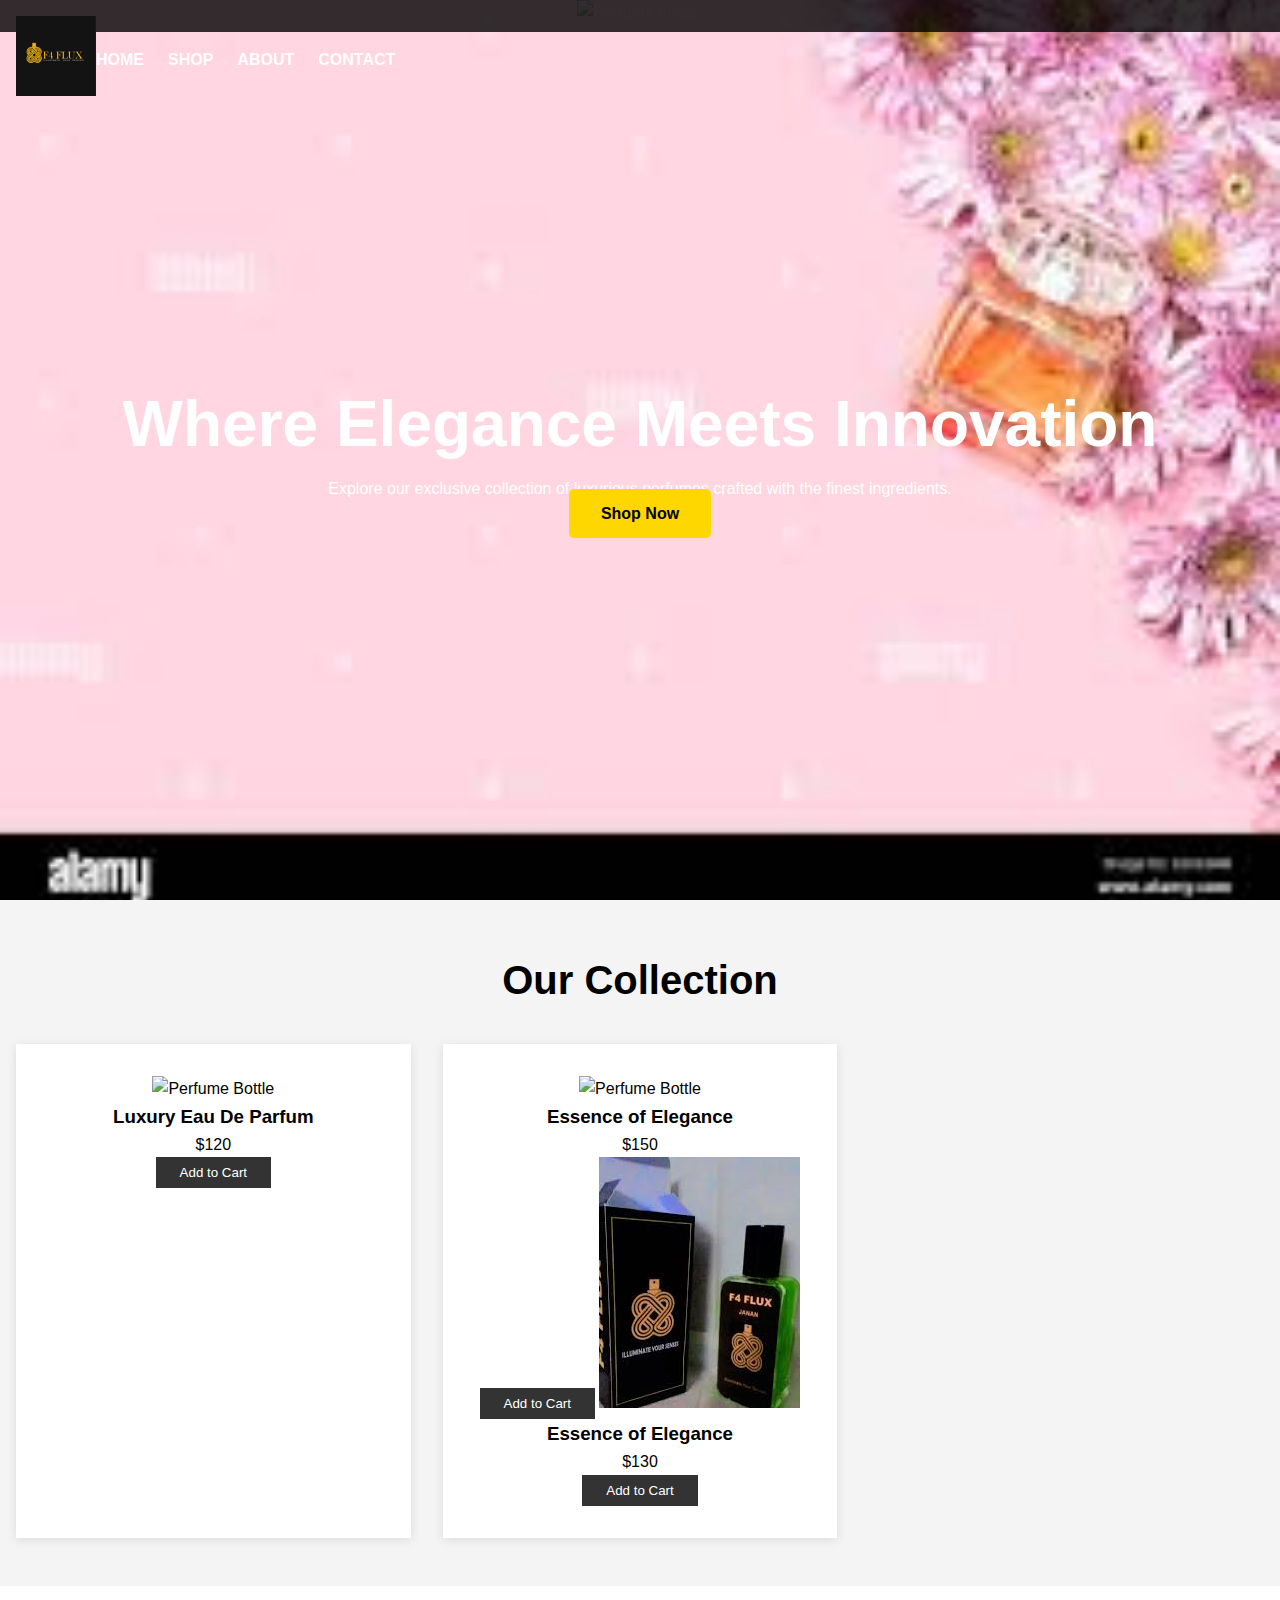
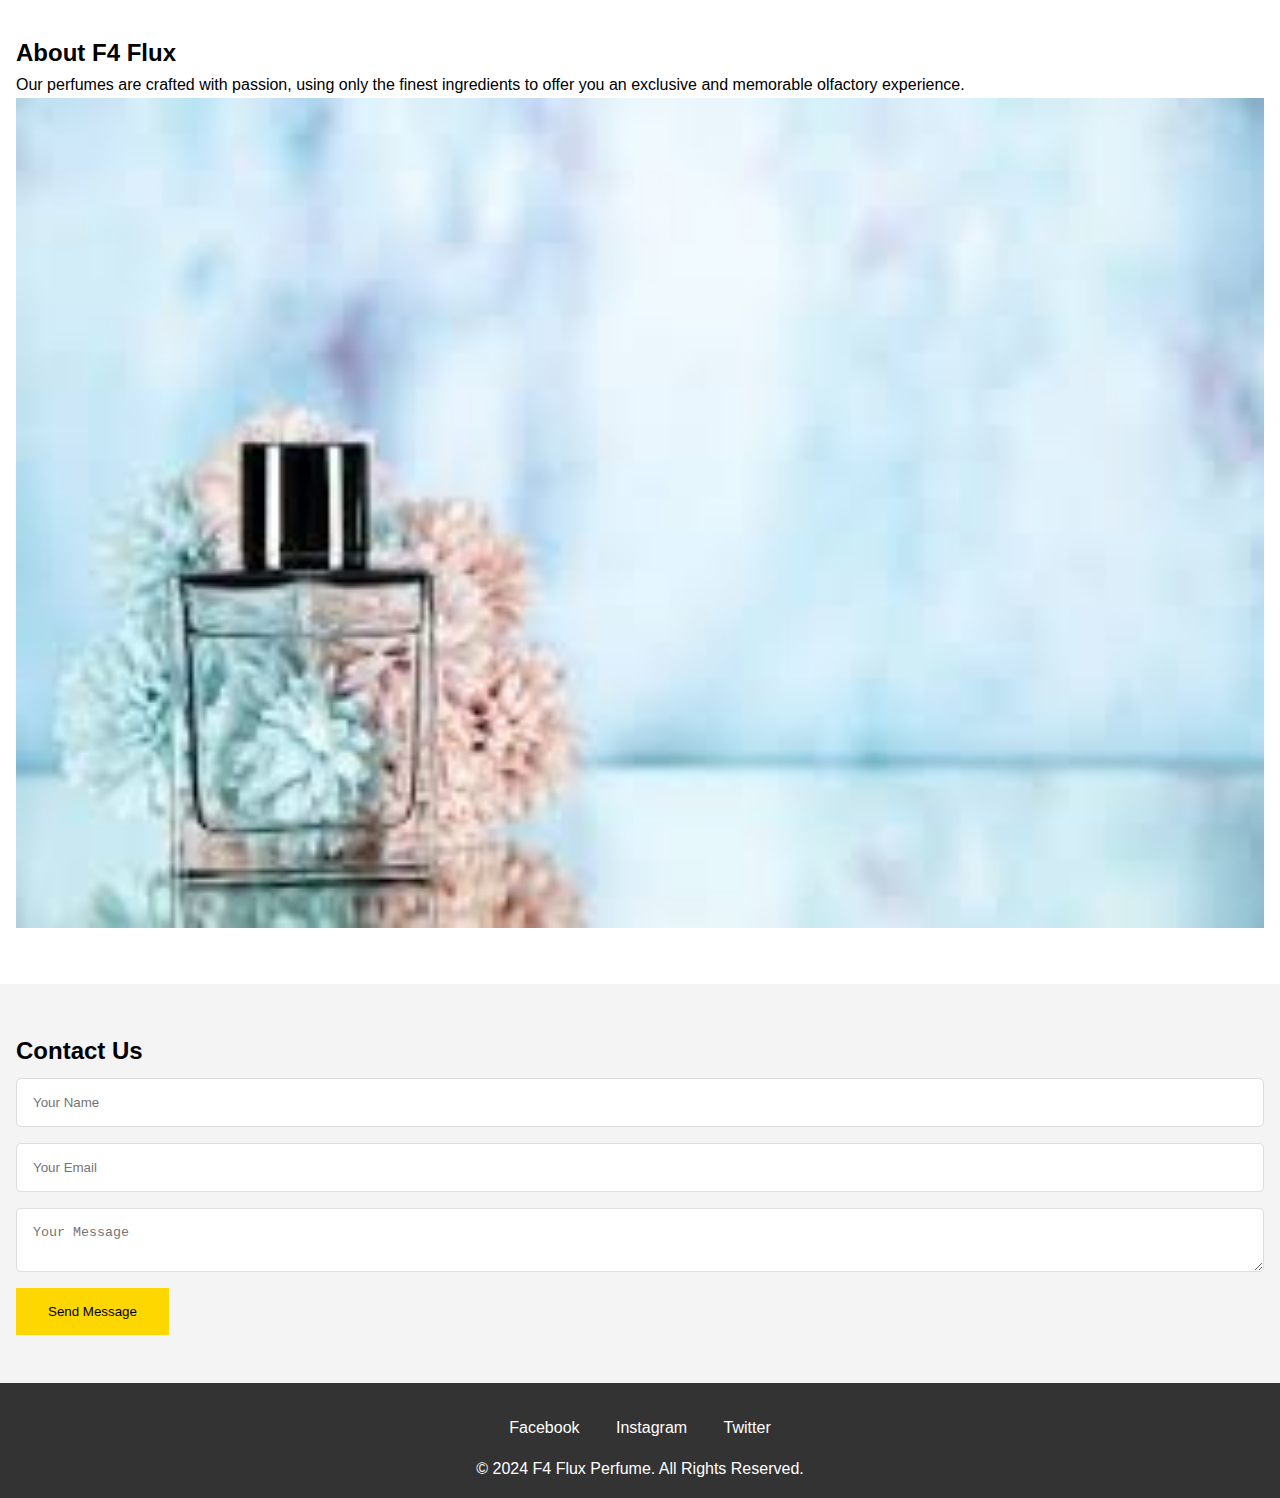
==== index.html @ 236d974a "Add files via upload" ====
<!DOCTYPE html>
<html lang="en">
<head>
  <meta charset="UTF-8">
  <meta name="viewport" content="width=device-width, initial-scale=1.0">
  <title>F4 Flux | Luxury Perfume</title>
  <link rel="stylesheet" href="styles.css">
  <script src="scripts.js" defer></script>
</head>
<body>

<!-- Header Section -->
<header class="header">
  <nav class="navbar">
    <div class="logo">
      <img src="Logo.jpeg" alt="F4 Flux Logo" height="80px width80px">
    </div>
    <ul class="nav-links">
      <li><a href="#home">Home</a></li>
      <li><a href="#shop">Shop</a></li>
      <li><a href="#about">About</a></li>
      <li><a href="#contact">Contact</a></li>
    </ul>
  </nav>
</header>

<!-- Hero Section (Full-screen Background) -->
<section id="home" class="hero">
  <div class="hero-content">
    <h1>Where Elegance Meets Innovation</h1>
    <p>Explore our exclusive collection of luxurious perfumes crafted with the finest ingredients.</p>
    <a href="#shop" class="cta-button">Shop Now</a>
  </div>
  <div class="hero-background">
    <img src="background.jp" alt="Perfume Image">
  </div>
</section>

<!-- Product Section -->
<section id="shop" class="product-gallery">
  <h2>Our Collection</h2>
  <div class="product-grid">
    <div class="product-card">
      <img src="images/product1.jpg" alt="Perfume Bottle">
      <h3>Luxury Eau De Parfum</h3>
      <p class="price">$120</p>
      <button class="add-to-cart">Add to Cart</button>
    </div>
    <nav>
    <div class="product-card">
      <img src="product1.jpg" alt="Perfume Bottle">
      <h3>Essence of Elegance</h3>
      <p class="price">$150</p>
      <button class="add-to-cart">Add to Cart</button>
      <img src="product2.jpg" alt="Perfume Bottle">
      <h3>Essence of Elegance</h3>
      <p class="price">$130</p>
      <button class="add-to-cart">Add to Cart</button>
    </div>
    </nav>
    <!-- Add more products here -->
  </div>
</section>

<!-- About Us Section -->
<section id="about" class="about-us">
  <h2>About F4 Flux</h2>
  <p>Our perfumes are crafted with passion, using only the finest ingredients to offer you an exclusive and memorable olfactory experience.</p>
  <div class="about-gallery">
    <img src="download.jpg" alt="Crafting Perfume">
  </div>
</section>

<!-- Contact Section -->
<section id="contact" class="contact">
  <h2>Contact Us</h2>
  <form class="contact-form">
    <input type="text" placeholder="Your Name" required>
    <input type="email" placeholder="Your Email" required>
    <textarea placeholder="Your Message" required></textarea>
    <button type="submit">Send Message</button>
  </form>
</section>

<!-- Footer Section -->
<footer>
  <div class="social-links">
    <a href="#" class="social-icon">Facebook</a>
    <a href="#" class="social-icon">Instagram</a>
    <a href="#" class="social-icon">Twitter</a>
  </div>
  <p>&copy; 2024 F4 Flux Perfume. All Rights Reserved.</p>
</footer>

</body>
</html>
---- styles.css ----
/* General Reset */
* {
    margin: 0;
    padding: 0;
    box-sizing: border-box;
  }
  
  body {
    font-family: 'Arial', sans-serif;
    line-height: 1.6;
  }
  
  /* Header */
  .header {
    background: rgba(0, 0, 0, 0.8);
    padding: 1rem;
    position: fixed;
    top: 0;
    width: 100%;
    z-index: 100;
  }
  
  .navbar {
    display: flex;
    justify-content: space-between;
    align-items: center;
    position:fixed;
  }
  
  .nav-links {
    list-style: none;
    display: flex;
    gap: 1.5rem;
  }
  
  .nav-links li {
    text-transform: uppercase;
  }
  
  .nav-links a {
    color: #fff;
    text-decoration: none;
    font-weight: bold;
  }
  
  /* Hero Section */
  .hero {
    position: relative;
    height: 100vh;
    background: url('background.jpg') center/cover no-repeat;
    display: flex;
    justify-content: center;
    align-items: center;
    color: #fff;
    text-align: center;
  }
  
  .hero-content {
    z-index: 2;
  }
  
  .hero h1 {
    font-size: 4rem;
  }
  
  .cta-button {
    background-color: gold;
    padding: 1rem 2rem;
    color: black;
    text-decoration: none;
    font-weight: bold;
    border-radius: 5px;
    margin-top: 1rem;
  }
  
  .hero-background {
    position: absolute;
    top: 0;
    left: 0;
    width: 100%;
    height: 100%;
    opacity: 0.5;
  }
  
  /* Product Section */
  .product-gallery {
    padding: 3rem 1rem;
    background: #f4f4f4;
  }
  
  .product-gallery h2 {
    text-align: center;
    margin-bottom: 2rem;
    font-size: 2.5rem;
  }
  
  .product-grid {
    display: grid;
    grid-template-columns: repeat(3, 1fr);
    gap: 2rem;
  }
  
  .product-card {
    background: #fff;
    padding: 2rem;
    text-align: center;
    box-shadow: 0 2px 10px rgba(0, 0, 0, 0.1);
  }
  
  .product-card img {
    max-width: 100%;
    height: auto;
  }
  
  .add-to-cart {
    background: #333;
    color: #fff;
    padding: 0.5rem 1.5rem;
    border: none;
    cursor: pointer;
    transition: background 0.3s;
  }
  
  .add-to-cart:hover {
    background: gold;
  }
  
  /* About Section */
  .about-us {
    padding: 3rem 1rem;
    background: #fff;
  }
  
  .about-gallery img {
    width: 100%;
    height: auto;
  }
  
  /* Contact Section */
  .contact {
    background: #f4f4f4;
    padding: 3rem 1rem;
  }
  
  .contact-form input,
  .contact-form textarea {
    width: 100%;
    padding: 1rem;
    margin: 0.5rem 0;
    border: 1px solid #ddd;
    border-radius: 5px;
  }
  
  .contact-form button {
    padding: 1rem 2rem;
    background: gold;
    border: none;
    cursor: pointer;
  }
  
  footer {
    background: #333;
    color: #fff;
    text-align: center;
    padding: 1rem;
  }
  
  .social-links {
    margin: 1rem 0;
  }
  
  .social-links a {
    color: #fff;
    text-decoration: none;
    margin: 0 1rem;
  }
  
  .social-links a:hover {
    color: gold;
  }
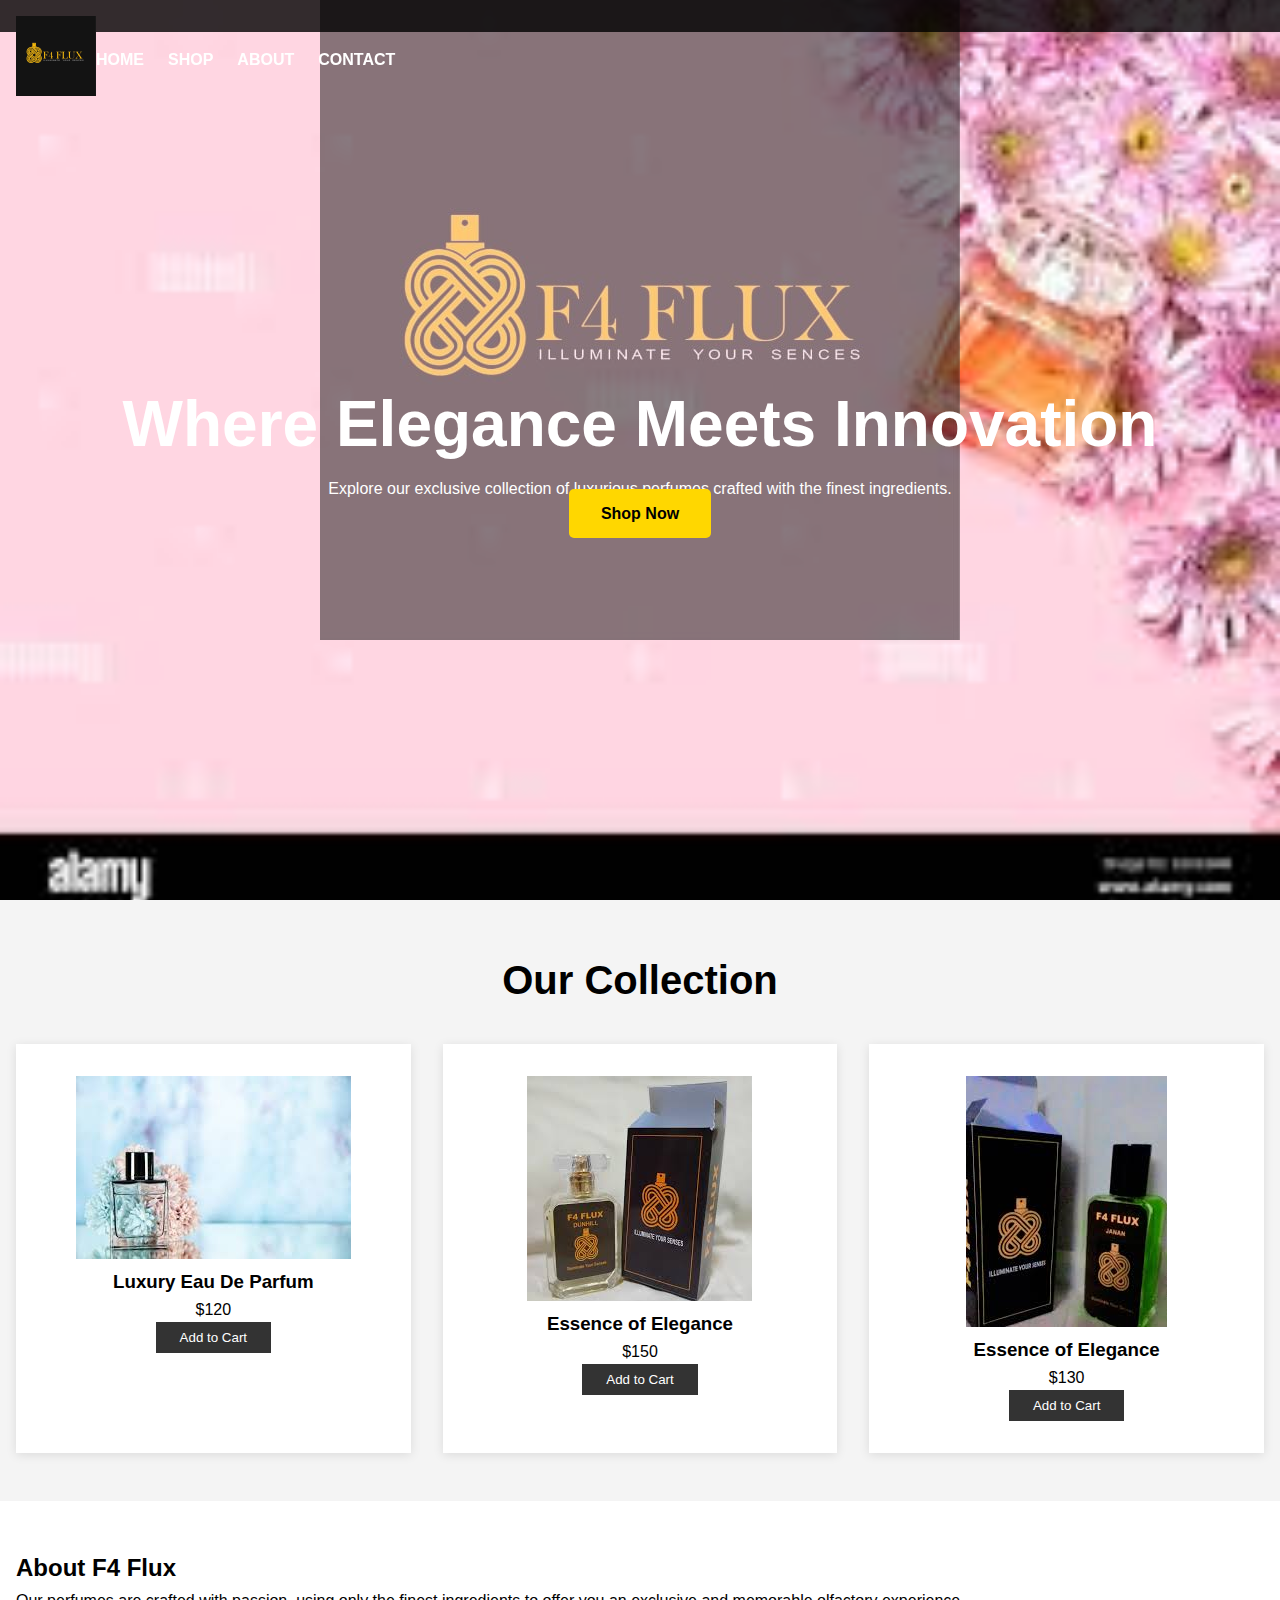
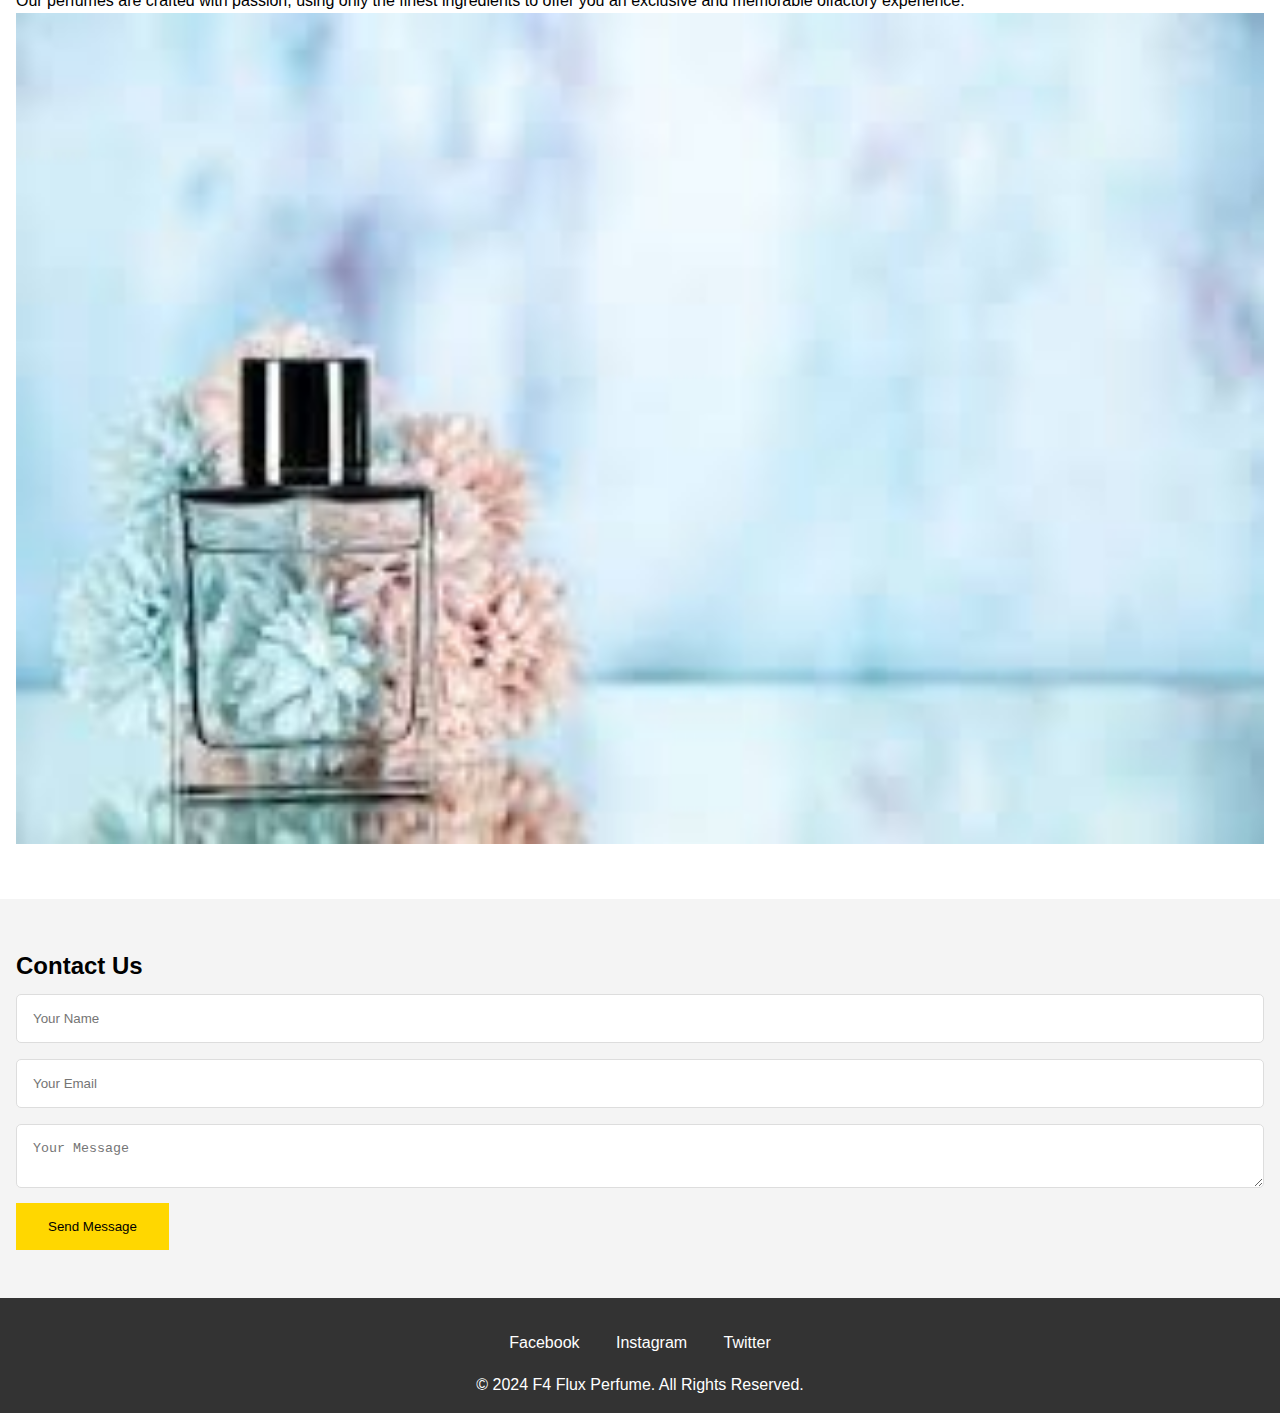
==== commit 36c2f4b6: "Add files via upload" ====
--- a/index.html
+++ b/index.html
@@ -32,7 +32,7 @@
     <a href="#shop" class="cta-button">Shop Now</a>
   </div>
   <div class="hero-background">
-    <img src="background.jp" alt="Perfume Image">
+    <img src="Logo.jpeg" alt="Perfume Image">
   </div>
 </section>
 
@@ -41,23 +41,23 @@
   <h2>Our Collection</h2>
   <div class="product-grid">
     <div class="product-card">
-      <img src="images/product1.jpg" alt="Perfume Bottle">
+      <img src="download.jpg" alt="Perfume Bottle">
       <h3>Luxury Eau De Parfum</h3>
       <p class="price">$120</p>
       <button class="add-to-cart">Add to Cart</button>
     </div>
-    <nav>
     <div class="product-card">
       <img src="product1.jpg" alt="Perfume Bottle">
       <h3>Essence of Elegance</h3>
       <p class="price">$150</p>
       <button class="add-to-cart">Add to Cart</button>
+    </div>
+      <div class="product-card">
       <img src="product2.jpg" alt="Perfume Bottle">
       <h3>Essence of Elegance</h3>
       <p class="price">$130</p>
       <button class="add-to-cart">Add to Cart</button>
     </div>
-    </nav>
     <!-- Add more products here -->
   </div>
 </section>
@@ -86,7 +86,7 @@
 <footer>
   <div class="social-links">
     <a href="#" class="social-icon">Facebook</a>
-    <a href="#" class="social-icon">Instagram</a>
+    <a href="https://www.instagram.com/f4_flux/" class="social-icon">Instagram</a>
     <a href="#" class="social-icon">Twitter</a>
   </div>
   <p>&copy; 2024 F4 Flux Perfume. All Rights Reserved.</p>
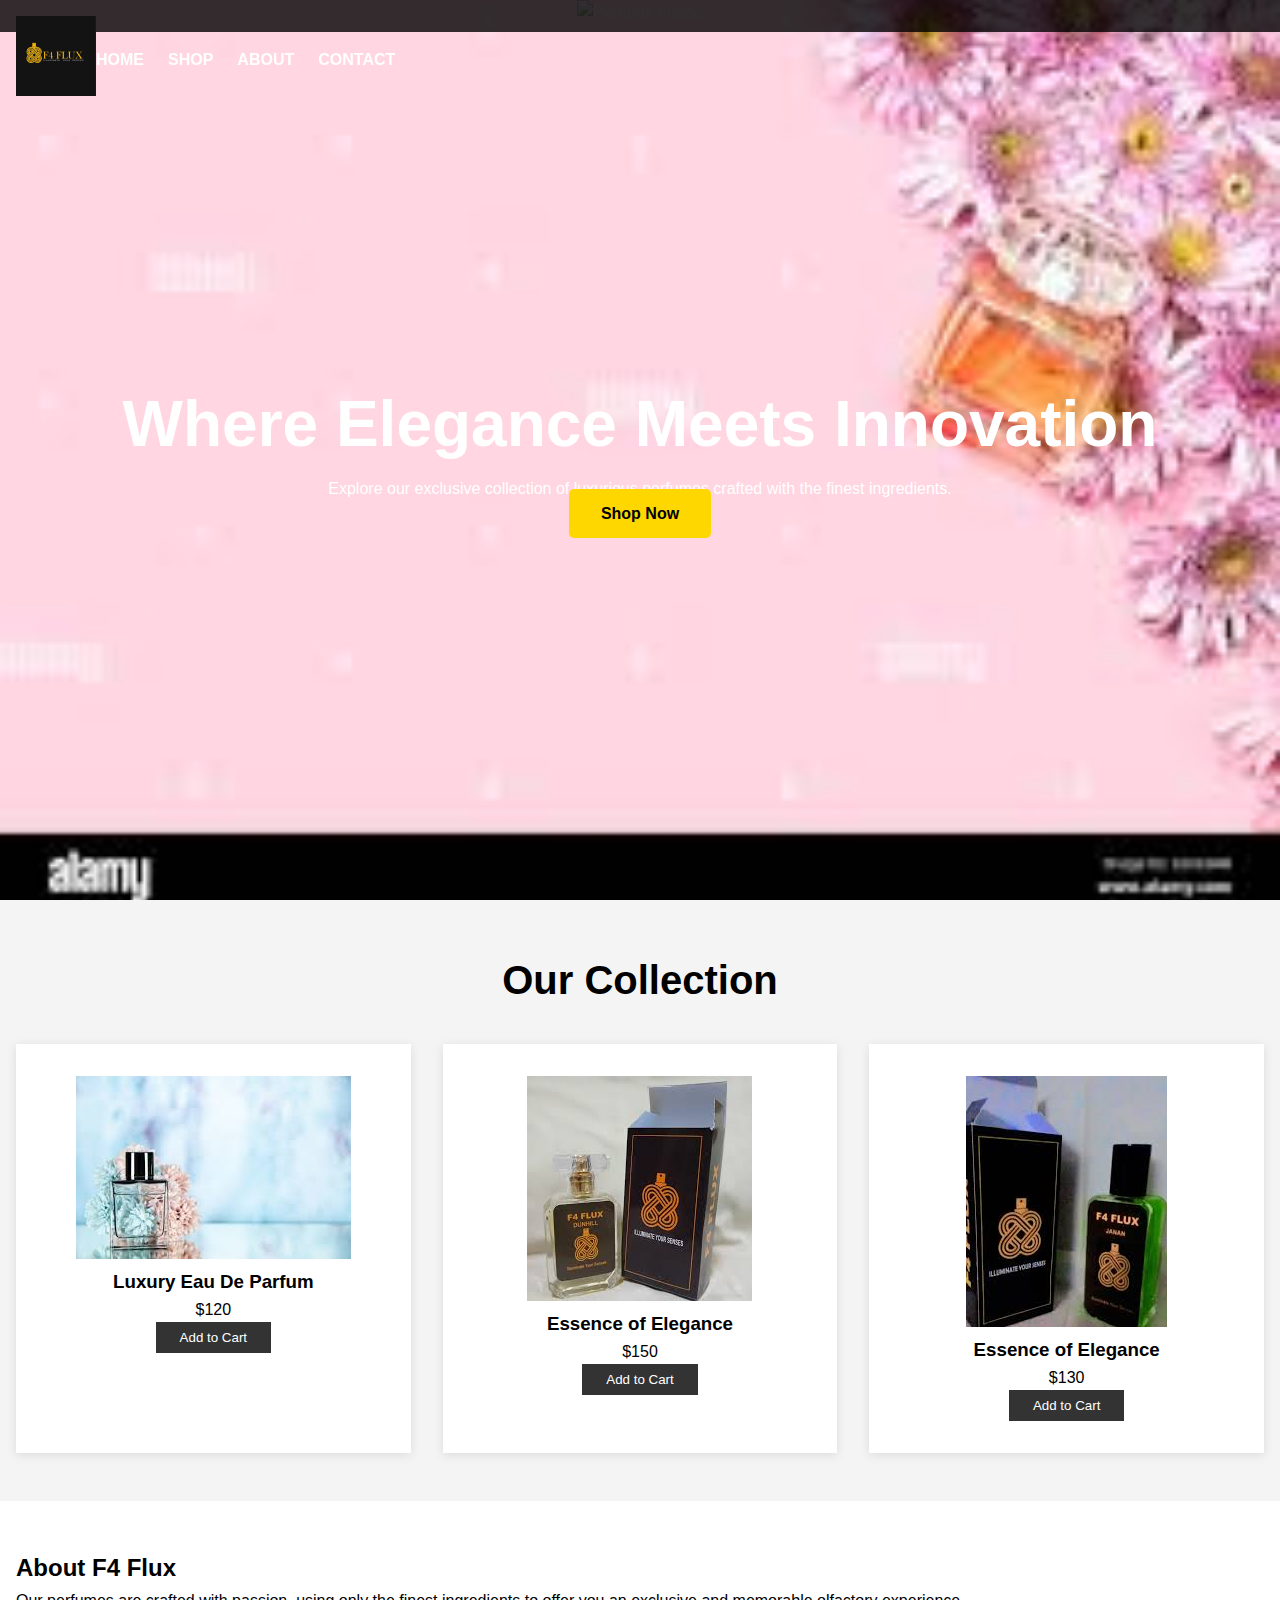
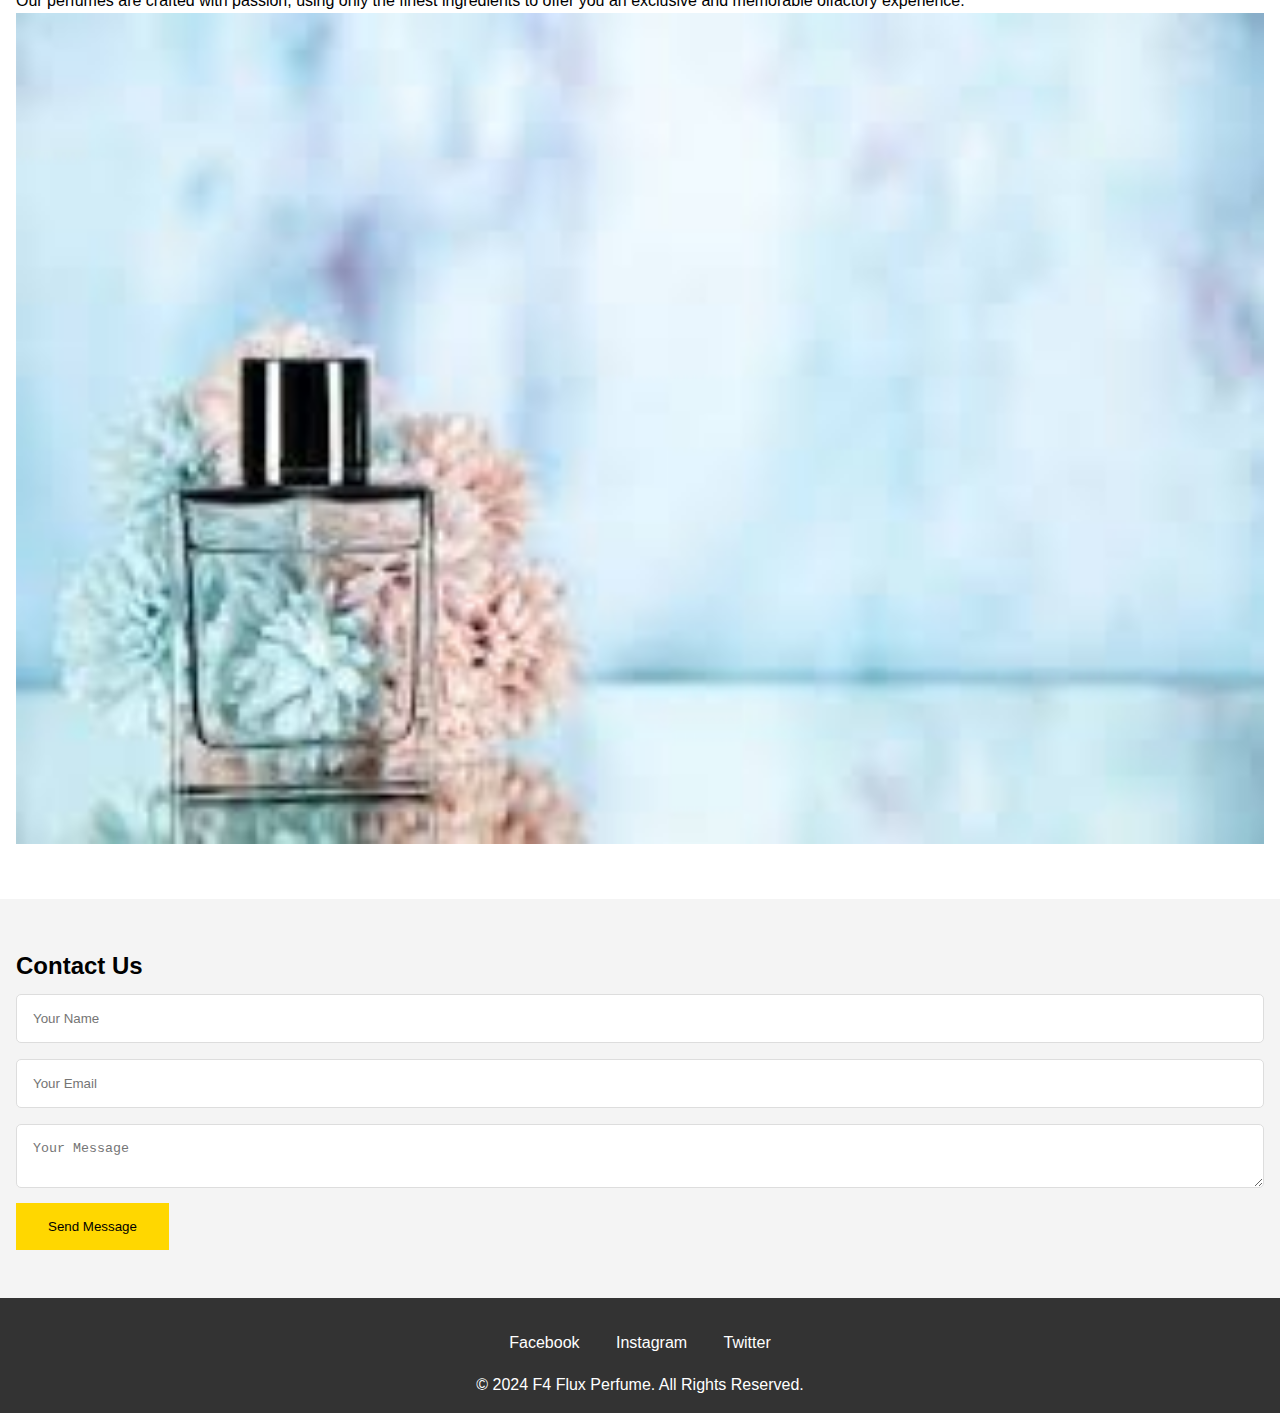
==== commit c9df737e: "Add files via upload" ====
--- a/index.html
+++ b/index.html
@@ -32,7 +32,7 @@
     <a href="#shop" class="cta-button">Shop Now</a>
   </div>
   <div class="hero-background">
-    <img src="Logo.jpeg" alt="Perfume Image">
+    <img src="#" alt="Perfume Image">
   </div>
 </section>
 
